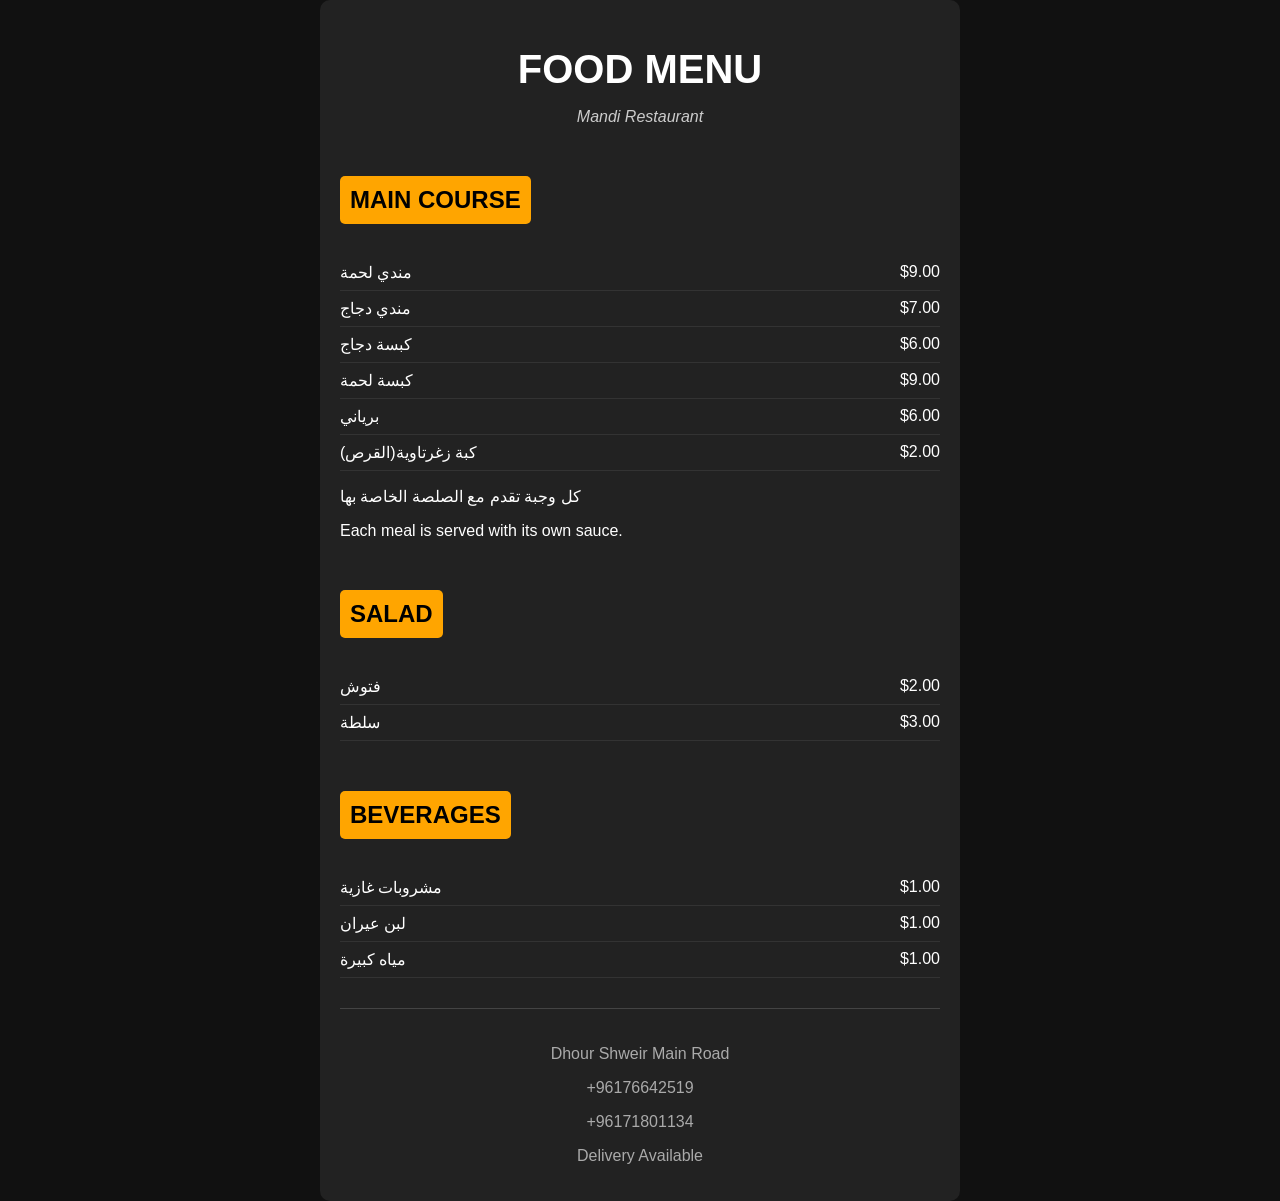
==== index.html @ 0f954661 "Add files via upload" ====
<!DOCTYPE html>
<html lang="en">
<head>
  <meta charset="UTF-8" />
  <meta name="viewport" content="width=device-width, initial-scale=1.0" />
  <title>Mandi Menu</title>
  <link rel="stylesheet" href="styles.css" />
</head>
<body>
  <div class="menu-container">
    <h1>FOOD MENU</h1>
    <p class="restaurant-name">Mandi Restaurant</p>

    <div class="section">
      <h2 class="section-title">MAIN COURSE</h2>
      <ul>
        <li><span>مندي لحمة</span><span>$9.00</span></li>
        <li><span> مندي دجاج</span><span>$7.00</span></li>
        <li><span> كبسة دجاج</span><span>$6.00</span></li>
        <li><span>كبسة لحمة</span><span>$9.00</span></li>
        <li><span>برياني</span><span>$6.00</span></li>
        <li><span>(القرص)كبة زغرتاوية</span><span>$2.00</span></li>
        <p>كل وجبة تقدم مع الصلصة الخاصة بها</p>
        <p>Each meal is served with its own sauce.</p>
      </ul>
    </div>

    <div class="section">
      <h2 class="section-title">SALAD</h2>
      <ul>
        <li><span>فتوش</span><span>$2.00</span></li>
        <li><span>سلطة</span><span>$3.00</span></li>
      </ul>
    </div>

    <div class="section">
      <h2 class="section-title">BEVERAGES</h2>
      <ul>
        <li><span>مشروبات غازية</span><span>$1.00</span></li>
        <li><span>لبن عيران</span><span>$1.00</span></li>
        <li><span> مياه كبيرة</span><span>$1.00</span></li>
      </ul>
    </div>

    <div class="contact">
      <p>Dhour Shweir Main Road</p>
      <p>+96176642519</p>
      <p>+96171801134</p>
      <p>Delivery Available</p>
    </div>
  </div>
</body>
</html>
---- styles.css ----
body {
    margin: 0;
    font-family: Arial, sans-serif;
    background: #111;
    color: white;
  }
  
  .menu-container {
    max-width: 600px;
    margin: auto;
    padding: 20px;
    background: #222;
    border-radius: 10px;
  }
  
  h1 {
    text-align: center;
    font-size: 2.5em;
    margin-bottom: 5px;
  }
  
  .restaurant-name {
    text-align: center;
    font-style: italic;
    color: #ccc;
    margin-bottom: 30px;
  }
  
  .section {
    margin-bottom: 30px;
  }
  
  .section-title {
    background: orange;
    color: black;
    padding: 10px;
    border-radius: 5px;
    font-weight: bold;
    display: inline-block;
    margin-bottom: 15px;
  }
  
  ul {
    list-style: none;
    padding: 0;
  }
  
  li {
    display: flex;
    justify-content: space-between;
    padding: 8px 0;
    border-bottom: 1px solid #333;
  }
  
  .contact {
    text-align: center;
    border-top: 1px solid #444;
    padding-top: 20px;
    color: #aaa;
  }
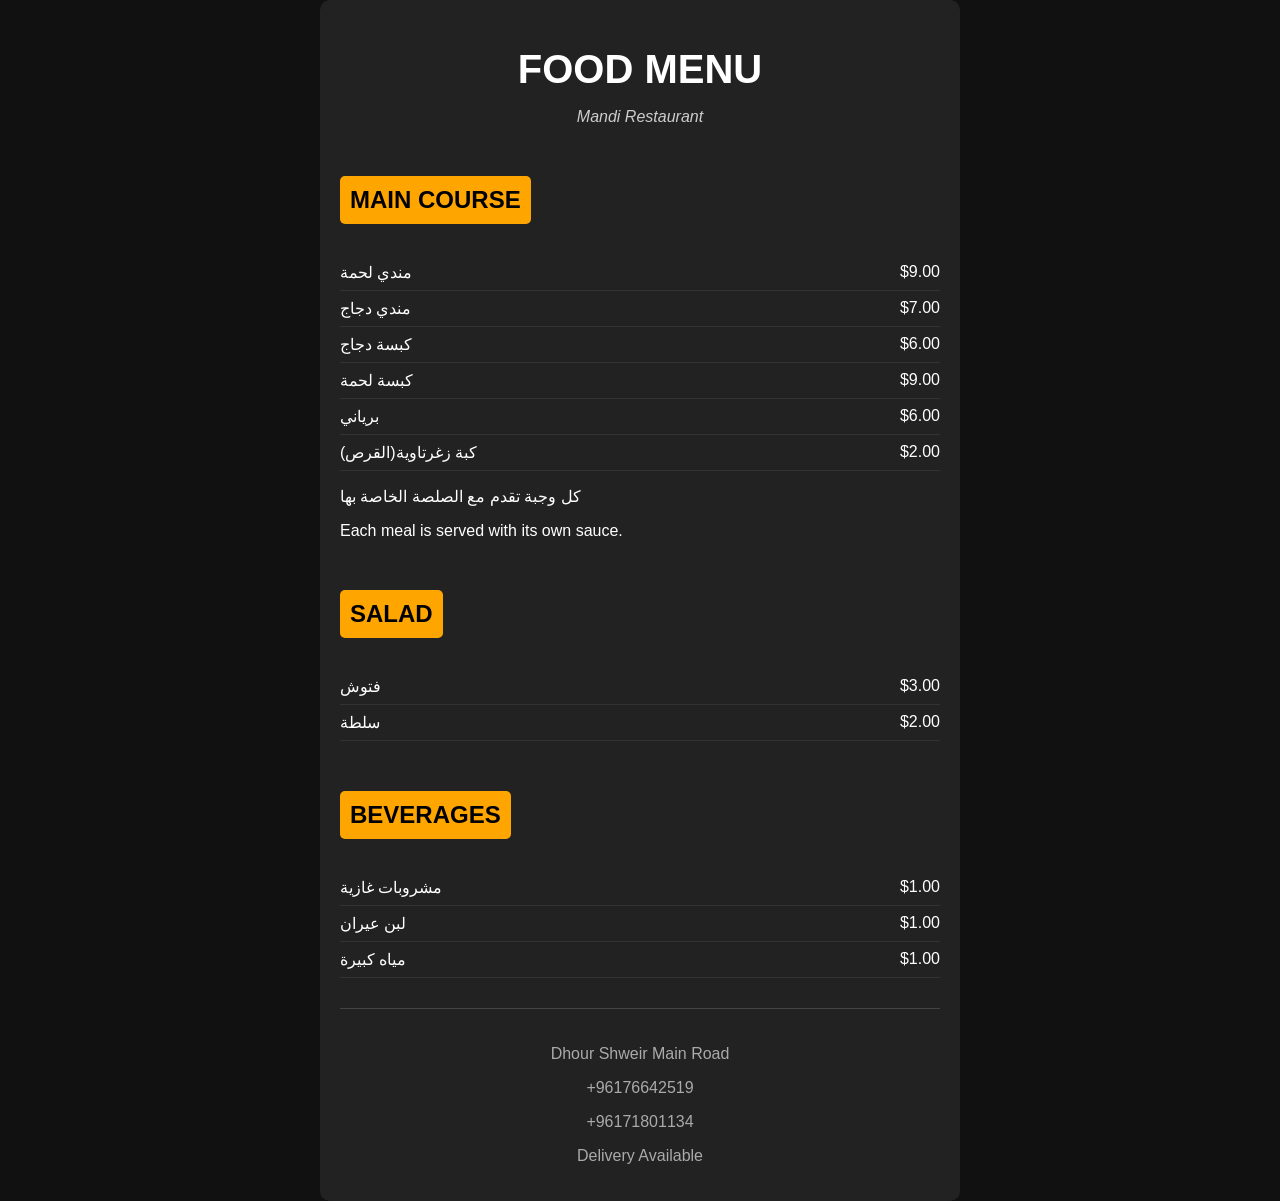
==== commit 146ff6ba: "Add files via upload" ====
--- a/index.html
+++ b/index.html
@@ -28,8 +28,8 @@
     <div class="section">
       <h2 class="section-title">SALAD</h2>
       <ul>
-        <li><span>فتوش</span><span>$2.00</span></li>
-        <li><span>سلطة</span><span>$3.00</span></li>
+        <li><span>فتوش</span><span>$3.00</span></li>
+        <li><span>سلطة</span><span>$2.00</span></li>
       </ul>
     </div>
 
